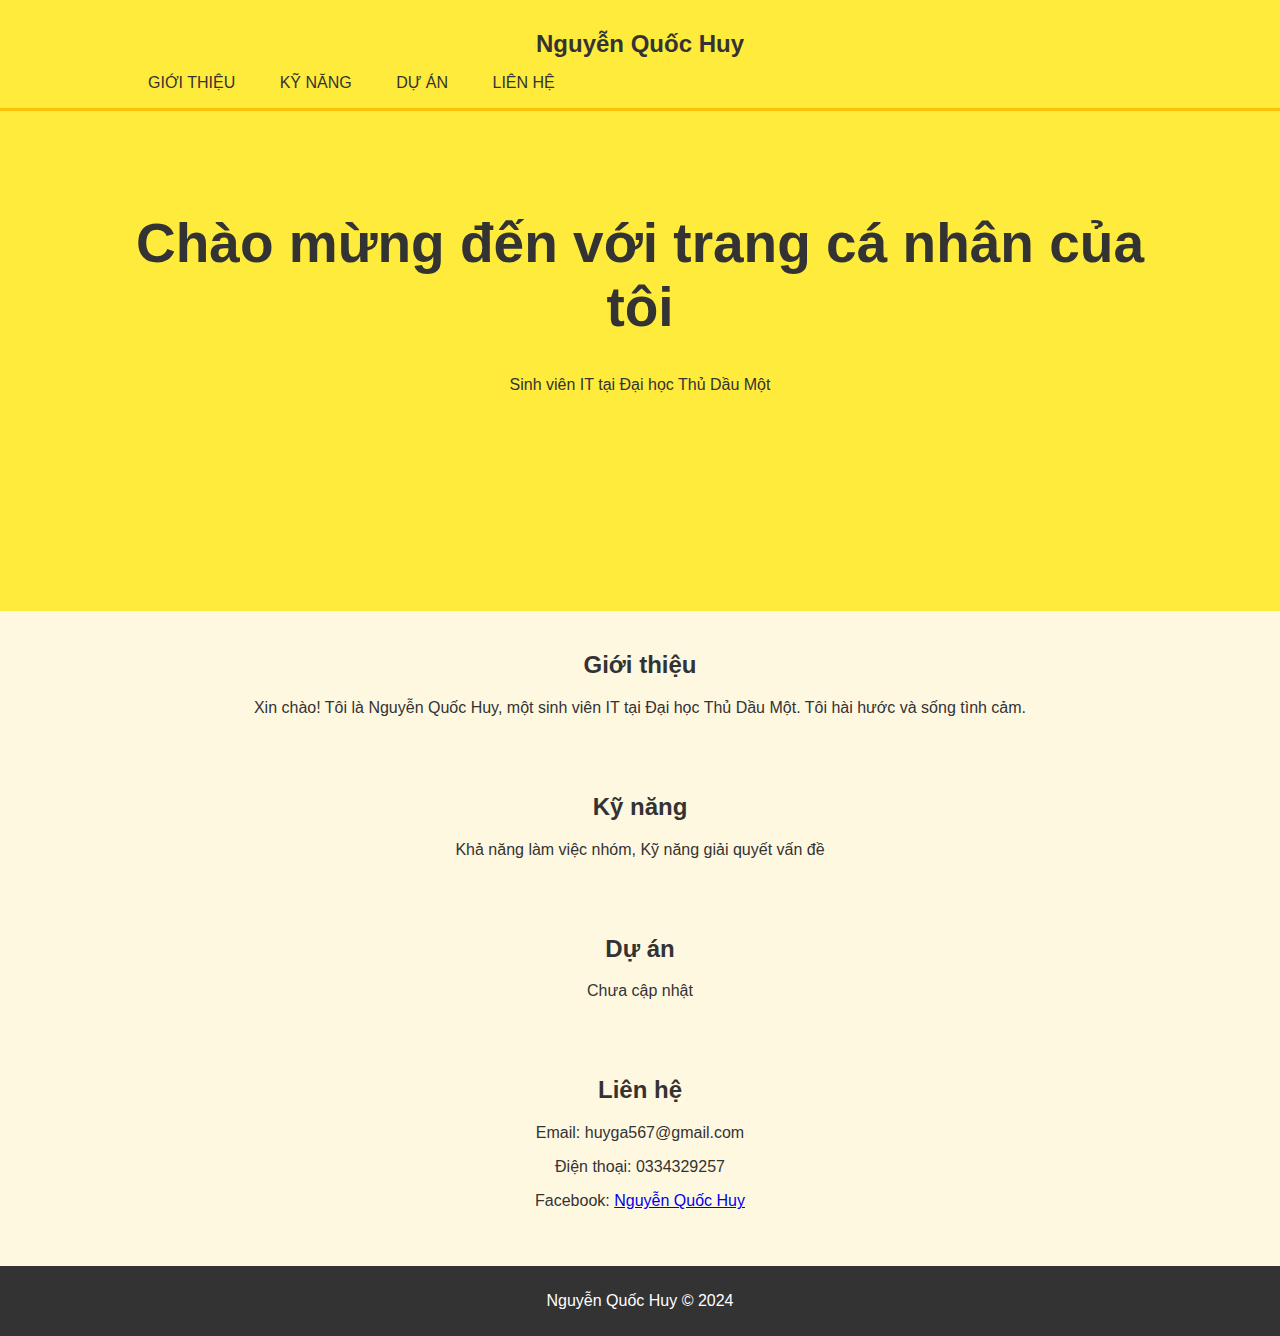
==== index.html @ 37520bbe "Add files via upload" ====
<!DOCTYPE html>
<html lang="vi">
<head>
    <meta charset="UTF-8">
    <meta name="viewport" content="width=device-width, initial-scale=1.0">
    <title>Nguyễn Quốc Huy - Trang Cá Nhân</title>
    <style>
        body {
            font-family: Arial, sans-serif;
            background-color: #fff8e1;
            color: #333;
            margin: 0;
            padding: 0;
        }
        .container {
            width: 80%;
            margin: auto;
            overflow: hidden;
        }
        header {
            background: #ffeb3b;
            color: #333;
            padding-top: 30px;
            min-height: 70px;
            border-bottom: #ffc107 3px solid;
        }
        header a {
            color: #333;
            text-decoration: none;
            text-transform: uppercase;
            font-size: 16px;
        }
        header ul {
            padding: 0;
            list-style: none;
        }
        header ul li {
            display: inline;
            padding: 0 20px 0 20px;
        }
        header h1 {
            text-align: center;
            margin: 0;
            font-size: 24px;
        }
        #showcase {
            min-height: 400px;
            background: #ffeb3b;
            color: #333;
            text-align: center;
            padding-top: 100px;
        }
        #showcase h1 {
            font-size: 55px;
            margin-top: 0;
        }
        .section {
            padding: 20px;
            text-align: center;
        }
        footer {
            background: #333;
            color: #fff;
            text-align: center;
            padding: 10px;
            margin-top: 20px;
        }
    </style>
</head>
<body>
    <header>
        <div class="container">
            <h1>Nguyễn Quốc Huy</h1>
            <ul>
                <li><a href="#about">Giới thiệu</a></li>
                <li><a href="#skills">Kỹ năng</a></li>
                <li><a href="#projects">Dự án</a></li>
                <li><a href="#contact">Liên hệ</a></li>
            </ul>
        </div>
    </header>

    <section id="showcase">
        <div class="container">
            <h1>Chào mừng đến với trang cá nhân của tôi</h1>
            <p>Sinh viên IT tại Đại học Thủ Dầu Một</p>
        </div>
    </section>

    <section id="about" class="section">
        <div class="container">
            <h2>Giới thiệu</h2>
            <p>Xin chào! Tôi là Nguyễn Quốc Huy, một sinh viên IT tại Đại học Thủ Dầu Một. Tôi hài hước và sống tình cảm.</p>
        </div>
    </section>

    <section id="skills" class="section">
        <div class="container">
            <h2>Kỹ năng</h2>
            <p>Khả năng làm việc nhóm, Kỹ năng giải quyết vấn đề</p>
        </div>
    </section>

    <section id="projects" class="section">
        <div class="container">
            <h2>Dự án</h2>
            <p>Chưa cập nhật</p>
        </div>
    </section>

    <section id="contact" class="section">
        <div class="container">
            <h2>Liên hệ</h2>
            <p>Email: huyga567@gmail.com</p>
            <p>Điện thoại: 0334329257</p>
            <p>Facebook: <a href="https://www.facebook.com/nthtmemory" target="_blank">Nguyễn Quốc Huy</a></p>
        </div>
    </section>

    <footer>
        <p>Nguyễn Quốc Huy &copy; 2024</p>
    </footer>
</body>
</html>
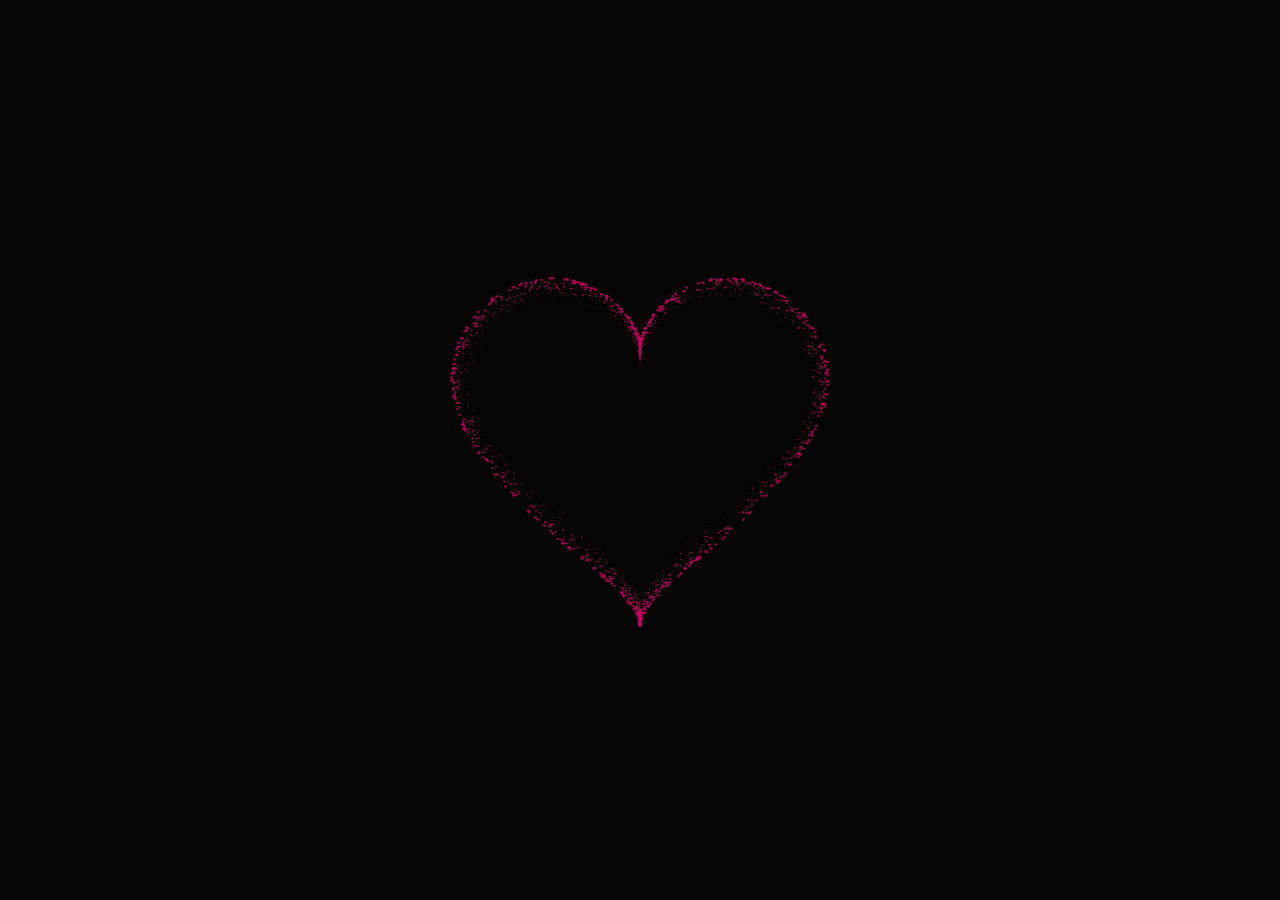
==== commit c5451ef7: "Update index.html" ====
--- a/index.html
+++ b/index.html
@@ -1,124 +1,257 @@
-<!DOCTYPE html>
-<html lang="vi">
-<head>
-    <meta charset="UTF-8">
-    <meta name="viewport" content="width=device-width, initial-scale=1.0">
-    <title>Nguyễn Quốc Huy - Trang Cá Nhân</title>
-    <style>
-        body {
-            font-family: Arial, sans-serif;
-            background-color: #fff8e1;
-            color: #333;
-            margin: 0;
-            padding: 0;
-        }
-        .container {
-            width: 80%;
-            margin: auto;
-            overflow: hidden;
-        }
-        header {
-            background: #ffeb3b;
-            color: #333;
-            padding-top: 30px;
-            min-height: 70px;
-            border-bottom: #ffc107 3px solid;
-        }
-        header a {
-            color: #333;
-            text-decoration: none;
-            text-transform: uppercase;
-            font-size: 16px;
-        }
-        header ul {
-            padding: 0;
-            list-style: none;
-        }
-        header ul li {
-            display: inline;
-            padding: 0 20px 0 20px;
-        }
-        header h1 {
-            text-align: center;
-            margin: 0;
-            font-size: 24px;
-        }
-        #showcase {
-            min-height: 400px;
-            background: #ffeb3b;
-            color: #333;
-            text-align: center;
-            padding-top: 100px;
-        }
-        #showcase h1 {
-            font-size: 55px;
-            margin-top: 0;
-        }
-        .section {
-            padding: 20px;
-            text-align: center;
-        }
-        footer {
-            background: #333;
-            color: #fff;
-            text-align: center;
-            padding: 10px;
-            margin-top: 20px;
-        }
-    </style>
-</head>
-<body>
-    <header>
-        <div class="container">
-            <h1>Nguyễn Quốc Huy</h1>
-            <ul>
-                <li><a href="#about">Giới thiệu</a></li>
-                <li><a href="#skills">Kỹ năng</a></li>
-                <li><a href="#projects">Dự án</a></li>
-                <li><a href="#contact">Liên hệ</a></li>
-            </ul>
-        </div>
-    </header>
-
-    <section id="showcase">
-        <div class="container">
-            <h1>Chào mừng đến với trang cá nhân của tôi</h1>
-            <p>Sinh viên IT tại Đại học Thủ Dầu Một</p>
-        </div>
-    </section>
-
-    <section id="about" class="section">
-        <div class="container">
-            <h2>Giới thiệu</h2>
-            <p>Xin chào! Tôi là Nguyễn Quốc Huy, một sinh viên IT tại Đại học Thủ Dầu Một. Tôi hài hước và sống tình cảm.</p>
-        </div>
-    </section>
-
-    <section id="skills" class="section">
-        <div class="container">
-            <h2>Kỹ năng</h2>
-            <p>Khả năng làm việc nhóm, Kỹ năng giải quyết vấn đề</p>
-        </div>
-    </section>
-
-    <section id="projects" class="section">
-        <div class="container">
-            <h2>Dự án</h2>
-            <p>Chưa cập nhật</p>
-        </div>
-    </section>
-
-    <section id="contact" class="section">
-        <div class="container">
-            <h2>Liên hệ</h2>
-            <p>Email: huyga567@gmail.com</p>
-            <p>Điện thoại: 0334329257</p>
-            <p>Facebook: <a href="https://www.facebook.com/nthtmemory" target="_blank">Nguyễn Quốc Huy</a></p>
-        </div>
-    </section>
-
-    <footer>
-        <p>Nguyễn Quốc Huy &copy; 2024</p>
-    </footer>
-</body>
-</html>
+<!DOCTYPE HTML PUBLIC "-//W3C//DTD HTML 4.0 Transitional//EN">
+<HTML>
+ <HEAD>
+  <TITLE> MINH IT </TITLE>
+  <META NAME="Generator" CONTENT="EditPlus">
+  <META NAME="Author" CONTENT="">
+  <META NAME="Keywords" CONTENT="">
+  <META NAME="Description" CONTENT="">
+  <link rel="stylesheet" href="style.css">
+  <style>
+  html, body {
+  height: 100%;
+  padding: 0;
+  margin: 0;
+  background: rgba(0, 0, 0, 0.851);
+}
+canvas {
+  position: absolute;
+  width: 100%;
+  height: 100%;
+}
+  </style>
+ </HEAD>
+ <BODY>
+  <div class="box">
+    <canvas id="pinkboard"></canvas>
+  </div>
+<script>
+var settings = {
+  particles: {
+    length:   10000, // maximum amount of particles
+    duration:   4, // particle duration in sec
+    velocity: 80, // particle velocity in pixels/sec
+    effect: -1.3, // play with this for a nice effect
+    size:      8, // particle size in pixels
+  },
+};
+/*
+ */
+(function(){var b=0;var c=["ms","moz","webkit","o"];for(var a=0;a<c.length&&!window.requestAnimationFrame;++a){window.requestAnimationFrame=window[c[a]+"RequestAnimationFrame"];window.cancelAnimationFrame=window[c[a]+"CancelAnimationFrame"]||window[c[a]+"CancelRequestAnimationFrame"]}if(!window.requestAnimationFrame){window.requestAnimationFrame=function(h,e){var d=new Date().getTime();var f=Math.max(0,16-(d-b));var g=window.setTimeout(function(){h(d+f)},f);b=d+f;return g}}if(!window.cancelAnimationFrame){window.cancelAnimationFrame=function(d){clearTimeout(d)}}}());
+/*
+ * Point class
+ */
+var Point = (function() {
+  function Point(x, y) {
+    this.x = (typeof x !== 'undefined') ? x : 0;
+    this.y = (typeof y !== 'undefined') ? y : 0;
+  }
+  Point.prototype.clone = function() {
+    return new Point(this.x, this.y);
+  };
+  Point.prototype.length = function(length) {
+    if (typeof length == 'undefined')
+      return Math.sqrt(this.x * this.x + this.y * this.y);
+    this.normalize();
+    this.x *= length;
+    this.y *= length;
+    return this;
+  };
+  Point.prototype.normalize = function() {
+    var length = this.length();
+    this.x /= length;
+    this.y /= length;
+    return this;
+  };
+  return Point;
+})();
+/*
+ * Particle class
+ */
+var Particle = (function() {
+  function Particle() {
+    this.position = new Point();
+    this.velocity = new Point();
+    this.acceleration = new Point();
+    this.age = 0;
+  }
+  Particle.prototype.initialize = function(x, y, dx, dy) {
+    this.position.x = x;
+    this.position.y = y;
+    this.velocity.x = dx;
+    this.velocity.y = dy;
+    this.acceleration.x = dx * settings.particles.effect;
+    this.acceleration.y = dy * settings.particles.effect;
+    this.age = 0;
+  };
+  Particle.prototype.update = function(deltaTime) {
+    this.position.x += this.velocity.x * deltaTime;
+    this.position.y += this.velocity.y * deltaTime;
+    this.velocity.x += this.acceleration.x * deltaTime;
+    this.velocity.y += this.acceleration.y * deltaTime;
+    this.age += deltaTime;
+  };
+  Particle.prototype.draw = function(context, image) {
+    function ease(t) {
+      return (--t) * t * t + 1;
+    }
+    var size = image.width * ease(this.age / settings.particles.duration);
+    context.globalAlpha = 1 - this.age / settings.particles.duration;
+    context.drawImage(image, this.position.x - size / 2, this.position.y - size / 2, size, size);
+  };
+  return Particle;
+})();
+/*
+ * ParticlePool class
+ */
+var ParticlePool = (function() {
+  var particles,
+      firstActive = 0,
+      firstFree   = 0,
+      duration    = settings.particles.duration;
+ 
+  function ParticlePool(length) {
+    // create and populate particle pool
+    particles = new Array(length);
+    for (var i = 0; i < particles.length; i++)
+      particles[i] = new Particle();
+  }
+  ParticlePool.prototype.add = function(x, y, dx, dy) {
+    particles[firstFree].initialize(x, y, dx, dy);
+   
+    // handle circular queue
+    firstFree++;
+    if (firstFree   == particles.length) firstFree   = 0;
+    if (firstActive == firstFree       ) firstActive++;
+    if (firstActive == particles.length) firstActive = 0;
+  };
+  ParticlePool.prototype.update = function(deltaTime) {
+    var i;
+   
+    // update active particles
+    if (firstActive < firstFree) {
+      for (i = firstActive; i < firstFree; i++)
+        particles[i].update(deltaTime);
+    }
+    if (firstFree < firstActive) {
+      for (i = firstActive; i < particles.length; i++)
+        particles[i].update(deltaTime);
+      for (i = 0; i < firstFree; i++)
+        particles[i].update(deltaTime);
+    }
+   
+    // remove inactive particles
+    while (particles[firstActive].age >= duration && firstActive != firstFree) {
+      firstActive++;
+      if (firstActive == particles.length) firstActive = 0;
+    }
+   
+   
+  };
+  ParticlePool.prototype.draw = function(context, image) {
+    // draw active particles
+    if (firstActive < firstFree) {
+      for (i = firstActive; i < firstFree; i++)
+        particles[i].draw(context, image);
+    }
+    if (firstFree < firstActive) {
+      for (i = firstActive; i < particles.length; i++)
+        particles[i].draw(context, image);
+      for (i = 0; i < firstFree; i++)
+        particles[i].draw(context, image);
+    }
+  };
+  return ParticlePool;
+})();
+/*
+ * Putting it all together
+ */
+(function(canvas) {
+  var context = canvas.getContext('2d'),
+      particles = new ParticlePool(settings.particles.length),
+      particleRate = settings.particles.length / settings.particles.duration, // particles/sec
+      time;
+ 
+  // get point on heart with -PI <= t <= PI
+  function pointOnHeart(t) {
+    return new Point(
+      160 * Math.pow(Math.sin(t), 3),
+      130 * Math.cos(t) - 50 * Math.cos(2 * t) - 20 * Math.cos(3 * t) - 10 * Math.cos(4 * t) + 25
+    );
+  }
+ 
+  // creating the particle image using a dummy canvas
+  var image = (function() {
+    var canvas  = document.createElement('canvas'),
+        context = canvas.getContext('2d');
+    canvas.width  = settings.particles.size;
+    canvas.height = settings.particles.size;
+    // helper function to create the path
+    function to(t) {
+      var point = pointOnHeart(t);
+      point.x = settings.particles.size / 2 + point.x * settings.particles.size / 350;
+      point.y = settings.particles.size / 2 - point.y * settings.particles.size / 350;
+      return point;
+    }
+    // create the path
+    context.beginPath();
+    var t = -Math.PI;
+    var point = to(t);
+    context.moveTo(point.x, point.y);
+    while (t < Math.PI) {
+      t += 0.01; // baby steps!
+      point = to(t);
+      context.lineTo(point.x, point.y);
+    }
+    context.closePath();
+    // create the fill
+    context.fillStyle = '#CC0066';
+    context.fill();
+    // create the image
+    var image = new Image();
+    image.src = canvas.toDataURL();
+    return image;
+  })();
+ 
+  // render that thing!
+  function render() {
+    // next animation frame
+    requestAnimationFrame(render);
+   
+    // update time
+    var newTime   = new Date().getTime() / 1000,
+        deltaTime = newTime - (time || newTime);
+    time = newTime;
+   
+    // clear canvas
+    context.clearRect(0, 0, canvas.width, canvas.height);
+   
+    // create new particles
+    var amount = particleRate * deltaTime;
+    for (var i = 0; i < amount; i++) {
+      var pos = pointOnHeart(Math.PI - 2 * Math.PI * Math.random());
+      var dir = pos.clone().length(settings.particles.velocity);
+      particles.add(canvas.width / 2 + pos.x, canvas.height / 2 - pos.y, dir.x, -dir.y);
+    }
+   
+    // update and draw particles
+    particles.update(deltaTime);
+    particles.draw(context, image);
+  }
+ 
+  // handle (re-)sizing of the canvas
+  function onResize() {
+    canvas.width  = canvas.clientWidth;
+    canvas.height = canvas.clientHeight;
+  }
+  window.onresize = onResize;
+ 
+  // delay rendering bootstrap
+  setTimeout(function() {
+    onResize();
+    render();
+  }, 10);
+})(document.getElementById('pinkboard'));
+  </script>
+ </BODY>
+</HTML>
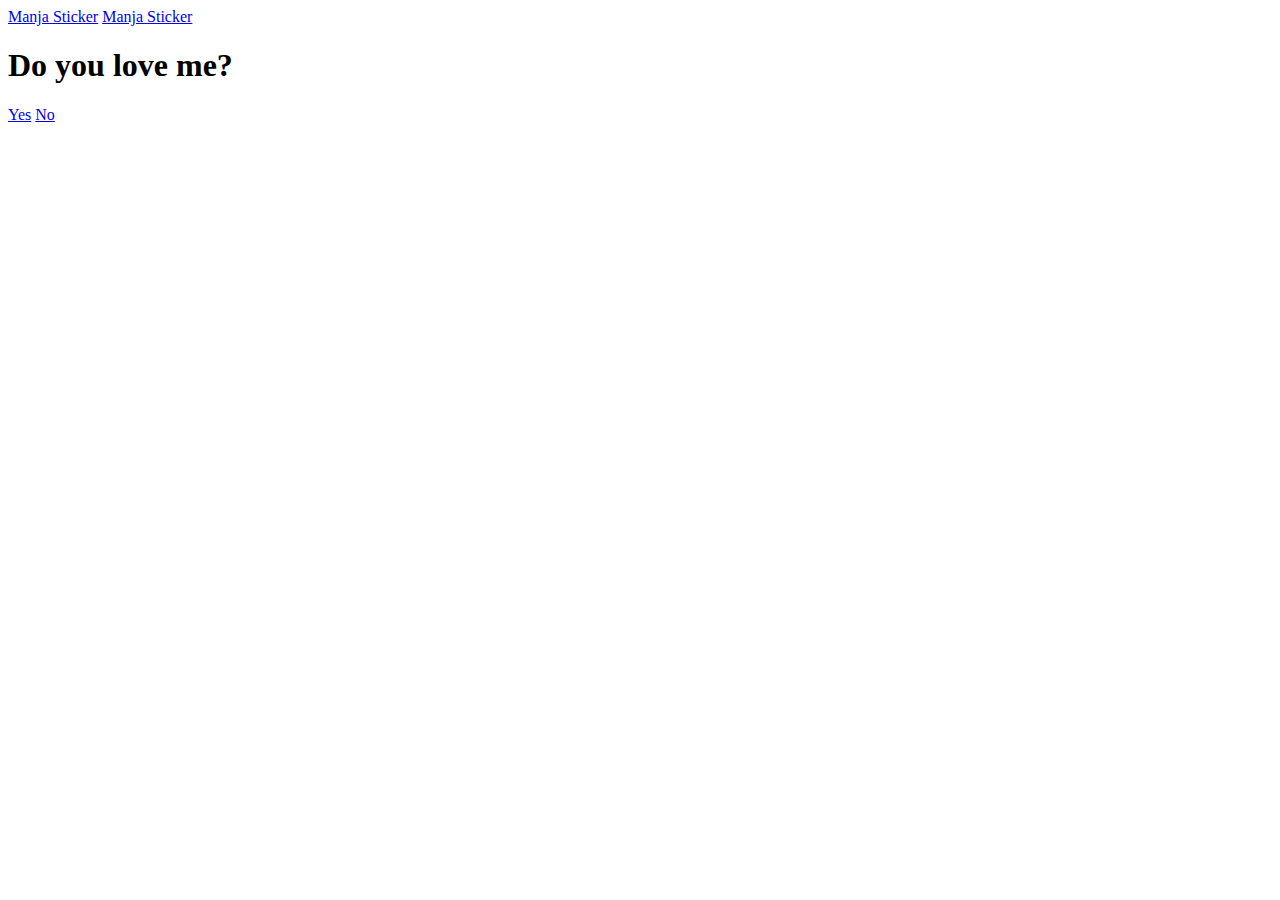
==== commit 8335d2ae: "Update index.html" ====
--- a/index.html
+++ b/index.html
@@ -1,257 +1,27 @@
-<!DOCTYPE HTML PUBLIC "-//W3C//DTD HTML 4.0 Transitional//EN">
-<HTML>
- <HEAD>
-  <TITLE> MINH IT </TITLE>
-  <META NAME="Generator" CONTENT="EditPlus">
-  <META NAME="Author" CONTENT="">
-  <META NAME="Keywords" CONTENT="">
-  <META NAME="Description" CONTENT="">
-  <link rel="stylesheet" href="style.css">
-  <style>
-  html, body {
-  height: 100%;
-  padding: 0;
-  margin: 0;
-  background: rgba(0, 0, 0, 0.851);
-}
-canvas {
-  position: absolute;
-  width: 100%;
-  height: 100%;
-}
-  </style>
- </HEAD>
- <BODY>
-  <div class="box">
-    <canvas id="pinkboard"></canvas>
-  </div>
-<script>
-var settings = {
-  particles: {
-    length:   10000, // maximum amount of particles
-    duration:   4, // particle duration in sec
-    velocity: 80, // particle velocity in pixels/sec
-    effect: -1.3, // play with this for a nice effect
-    size:      8, // particle size in pixels
-  },
-};
-/*
- */
-(function(){var b=0;var c=["ms","moz","webkit","o"];for(var a=0;a<c.length&&!window.requestAnimationFrame;++a){window.requestAnimationFrame=window[c[a]+"RequestAnimationFrame"];window.cancelAnimationFrame=window[c[a]+"CancelAnimationFrame"]||window[c[a]+"CancelRequestAnimationFrame"]}if(!window.requestAnimationFrame){window.requestAnimationFrame=function(h,e){var d=new Date().getTime();var f=Math.max(0,16-(d-b));var g=window.setTimeout(function(){h(d+f)},f);b=d+f;return g}}if(!window.cancelAnimationFrame){window.cancelAnimationFrame=function(d){clearTimeout(d)}}}());
-/*
- * Point class
- */
-var Point = (function() {
-  function Point(x, y) {
-    this.x = (typeof x !== 'undefined') ? x : 0;
-    this.y = (typeof y !== 'undefined') ? y : 0;
-  }
-  Point.prototype.clone = function() {
-    return new Point(this.x, this.y);
-  };
-  Point.prototype.length = function(length) {
-    if (typeof length == 'undefined')
-      return Math.sqrt(this.x * this.x + this.y * this.y);
-    this.normalize();
-    this.x *= length;
-    this.y *= length;
-    return this;
-  };
-  Point.prototype.normalize = function() {
-    var length = this.length();
-    this.x /= length;
-    this.y /= length;
-    return this;
-  };
-  return Point;
-})();
-/*
- * Particle class
- */
-var Particle = (function() {
-  function Particle() {
-    this.position = new Point();
-    this.velocity = new Point();
-    this.acceleration = new Point();
-    this.age = 0;
-  }
-  Particle.prototype.initialize = function(x, y, dx, dy) {
-    this.position.x = x;
-    this.position.y = y;
-    this.velocity.x = dx;
-    this.velocity.y = dy;
-    this.acceleration.x = dx * settings.particles.effect;
-    this.acceleration.y = dy * settings.particles.effect;
-    this.age = 0;
-  };
-  Particle.prototype.update = function(deltaTime) {
-    this.position.x += this.velocity.x * deltaTime;
-    this.position.y += this.velocity.y * deltaTime;
-    this.velocity.x += this.acceleration.x * deltaTime;
-    this.velocity.y += this.acceleration.y * deltaTime;
-    this.age += deltaTime;
-  };
-  Particle.prototype.draw = function(context, image) {
-    function ease(t) {
-      return (--t) * t * t + 1;
-    }
-    var size = image.width * ease(this.age / settings.particles.duration);
-    context.globalAlpha = 1 - this.age / settings.particles.duration;
-    context.drawImage(image, this.position.x - size / 2, this.position.y - size / 2, size, size);
-  };
-  return Particle;
-})();
-/*
- * ParticlePool class
- */
-var ParticlePool = (function() {
-  var particles,
-      firstActive = 0,
-      firstFree   = 0,
-      duration    = settings.particles.duration;
- 
-  function ParticlePool(length) {
-    // create and populate particle pool
-    particles = new Array(length);
-    for (var i = 0; i < particles.length; i++)
-      particles[i] = new Particle();
-  }
-  ParticlePool.prototype.add = function(x, y, dx, dy) {
-    particles[firstFree].initialize(x, y, dx, dy);
-   
-    // handle circular queue
-    firstFree++;
-    if (firstFree   == particles.length) firstFree   = 0;
-    if (firstActive == firstFree       ) firstActive++;
-    if (firstActive == particles.length) firstActive = 0;
-  };
-  ParticlePool.prototype.update = function(deltaTime) {
-    var i;
-   
-    // update active particles
-    if (firstActive < firstFree) {
-      for (i = firstActive; i < firstFree; i++)
-        particles[i].update(deltaTime);
-    }
-    if (firstFree < firstActive) {
-      for (i = firstActive; i < particles.length; i++)
-        particles[i].update(deltaTime);
-      for (i = 0; i < firstFree; i++)
-        particles[i].update(deltaTime);
-    }
-   
-    // remove inactive particles
-    while (particles[firstActive].age >= duration && firstActive != firstFree) {
-      firstActive++;
-      if (firstActive == particles.length) firstActive = 0;
-    }
-   
-   
-  };
-  ParticlePool.prototype.draw = function(context, image) {
-    // draw active particles
-    if (firstActive < firstFree) {
-      for (i = firstActive; i < firstFree; i++)
-        particles[i].draw(context, image);
-    }
-    if (firstFree < firstActive) {
-      for (i = firstActive; i < particles.length; i++)
-        particles[i].draw(context, image);
-      for (i = 0; i < firstFree; i++)
-        particles[i].draw(context, image);
-    }
-  };
-  return ParticlePool;
-})();
-/*
- * Putting it all together
- */
-(function(canvas) {
-  var context = canvas.getContext('2d'),
-      particles = new ParticlePool(settings.particles.length),
-      particleRate = settings.particles.length / settings.particles.duration, // particles/sec
-      time;
- 
-  // get point on heart with -PI <= t <= PI
-  function pointOnHeart(t) {
-    return new Point(
-      160 * Math.pow(Math.sin(t), 3),
-      130 * Math.cos(t) - 50 * Math.cos(2 * t) - 20 * Math.cos(3 * t) - 10 * Math.cos(4 * t) + 25
-    );
-  }
- 
-  // creating the particle image using a dummy canvas
-  var image = (function() {
-    var canvas  = document.createElement('canvas'),
-        context = canvas.getContext('2d');
-    canvas.width  = settings.particles.size;
-    canvas.height = settings.particles.size;
-    // helper function to create the path
-    function to(t) {
-      var point = pointOnHeart(t);
-      point.x = settings.particles.size / 2 + point.x * settings.particles.size / 350;
-      point.y = settings.particles.size / 2 - point.y * settings.particles.size / 350;
-      return point;
-    }
-    // create the path
-    context.beginPath();
-    var t = -Math.PI;
-    var point = to(t);
-    context.moveTo(point.x, point.y);
-    while (t < Math.PI) {
-      t += 0.01; // baby steps!
-      point = to(t);
-      context.lineTo(point.x, point.y);
-    }
-    context.closePath();
-    // create the fill
-    context.fillStyle = '#CC0066';
-    context.fill();
-    // create the image
-    var image = new Image();
-    image.src = canvas.toDataURL();
-    return image;
-  })();
- 
-  // render that thing!
-  function render() {
-    // next animation frame
-    requestAnimationFrame(render);
-   
-    // update time
-    var newTime   = new Date().getTime() / 1000,
-        deltaTime = newTime - (time || newTime);
-    time = newTime;
-   
-    // clear canvas
-    context.clearRect(0, 0, canvas.width, canvas.height);
-   
-    // create new particles
-    var amount = particleRate * deltaTime;
-    for (var i = 0; i < amount; i++) {
-      var pos = pointOnHeart(Math.PI - 2 * Math.PI * Math.random());
-      var dir = pos.clone().length(settings.particles.velocity);
-      particles.add(canvas.width / 2 + pos.x, canvas.height / 2 - pos.y, dir.x, -dir.y);
-    }
-   
-    // update and draw particles
-    particles.update(deltaTime);
-    particles.draw(context, image);
-  }
- 
-  // handle (re-)sizing of the canvas
-  function onResize() {
-    canvas.width  = canvas.clientWidth;
-    canvas.height = canvas.clientHeight;
-  }
-  window.onresize = onResize;
- 
-  // delay rendering bootstrap
-  setTimeout(function() {
-    onResize();
-    render();
-  }, 10);
-})(document.getElementById('pinkboard'));
-  </script>
- </BODY>
-</HTML>
+<!DOCTYPE html>
+<html lang="en">
+<head>
+    <meta charset="UTF-8">
+    <meta name="viewport" content="width=device-width, initial-scale=1.0">
+    <title>Ask Me Out</title>
+    <link rel="stylesheet" href="stylesheet.css">
+</head>
+<body class="container">
+    <div>
+        <div class="tenor-gif-embed" 
+             data-postid="8298127075701783383" 
+             data-share-method="host" 
+             data-aspect-ratio="1.0" 
+             data-width="100%">
+            <a href="https://tenor.com/view/peach-goma-gif-8298127075701783383">Manja Sticker</a>
+            <a href="https://tenor.com/search/manja-stickers">Manja Sticker</a>
+        </div>
+        <script type="text/javascript" src="https://tenor.com/embed.js"></script>
+        <h1>Do you love me?</h1>
+        <div class="btn">
+            <a href="yes.html">Yes</a>
+            <a href="no_1.html">No</a>
+        </div>
+    </div>
+</body>
+</html>
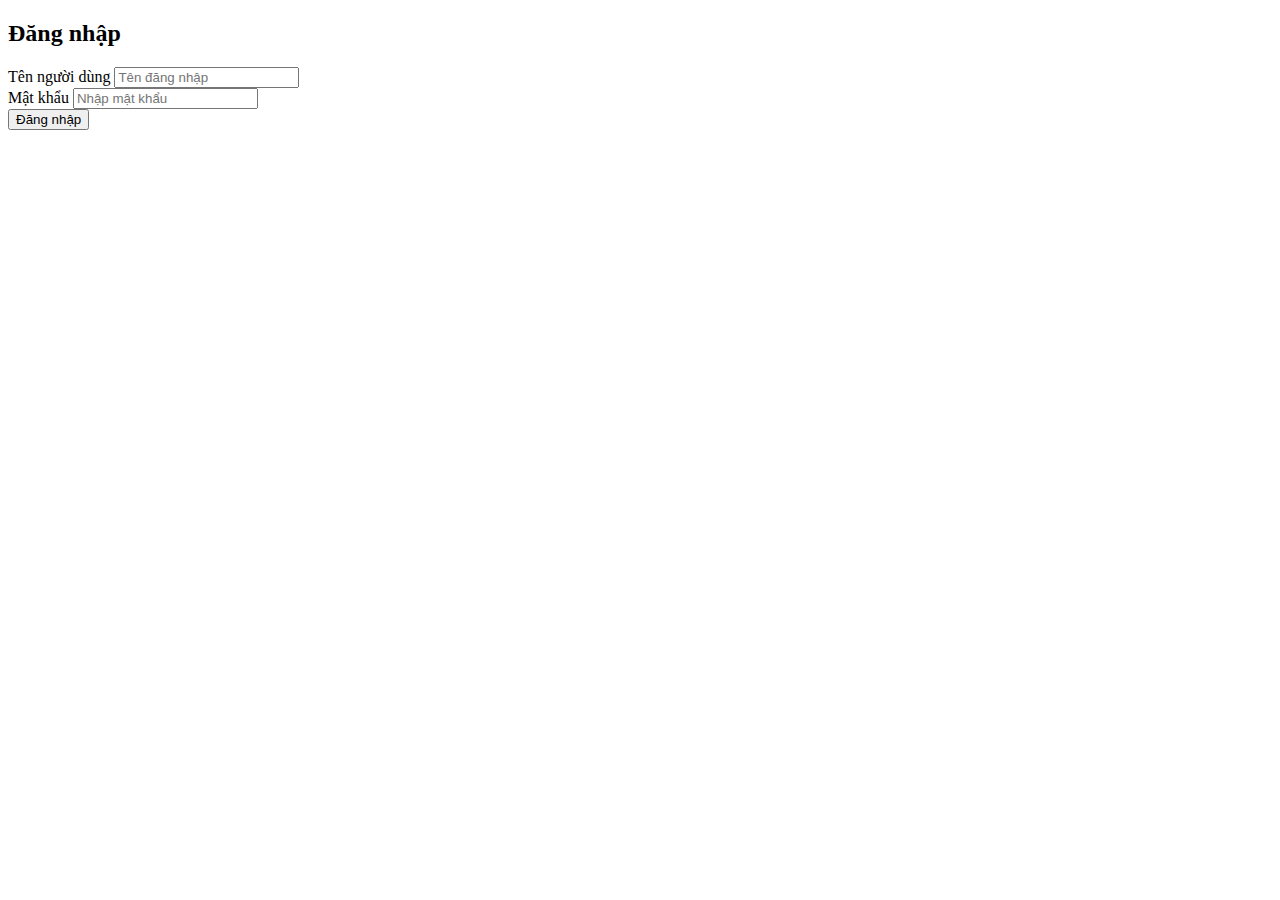
==== commit 7bb0c692: "Update index.html" ====
--- a/index.html
+++ b/index.html
@@ -1,27 +1,27 @@
 <!DOCTYPE html>
 <html lang="en">
 <head>
-    <meta charset="UTF-8">
-    <meta name="viewport" content="width=device-width, initial-scale=1.0">
-    <title>Ask Me Out</title>
-    <link rel="stylesheet" href="stylesheet.css">
+  <meta charset="UTF-8">
+  <meta name="viewport" content="width=device-width, initial-scale=1.0">
+  <title>Login Form</title>
+  <link rel="stylesheet" href="styles.css">
 </head>
-<body class="container">
-    <div>
-        <div class="tenor-gif-embed" 
-             data-postid="8298127075701783383" 
-             data-share-method="host" 
-             data-aspect-ratio="1.0" 
-             data-width="100%">
-            <a href="https://tenor.com/view/peach-goma-gif-8298127075701783383">Manja Sticker</a>
-            <a href="https://tenor.com/search/manja-stickers">Manja Sticker</a>
-        </div>
-        <script type="text/javascript" src="https://tenor.com/embed.js"></script>
-        <h1>Do you love me?</h1>
-        <div class="btn">
-            <a href="yes.html">Yes</a>
-            <a href="no_1.html">No</a>
-        </div>
-    </div>
+<body>
+  <div class="login-container">
+    <form class="login-form" id="loginForm">
+      <h2 class="form-title">Đăng nhập</h2>
+      <div class="input-group">
+        <label for="username">Tên người dùng</label>
+        <input type="text" id="username" placeholder="Tên đăng nhập" required>
+      </div>
+      <div class="input-group">
+        <label for="password">Mật khẩu</label>
+        <input type="password" id="password" placeholder="Nhập mật khẩu" required>
+      </div>
+      <button type="submit" class="submit-btn">Đăng nhập</button>
+      <p class="error-message" id="errorMessage"></p>
+    </form>
+  </div>
+  <script src="script.js"></script>
 </body>
 </html>
